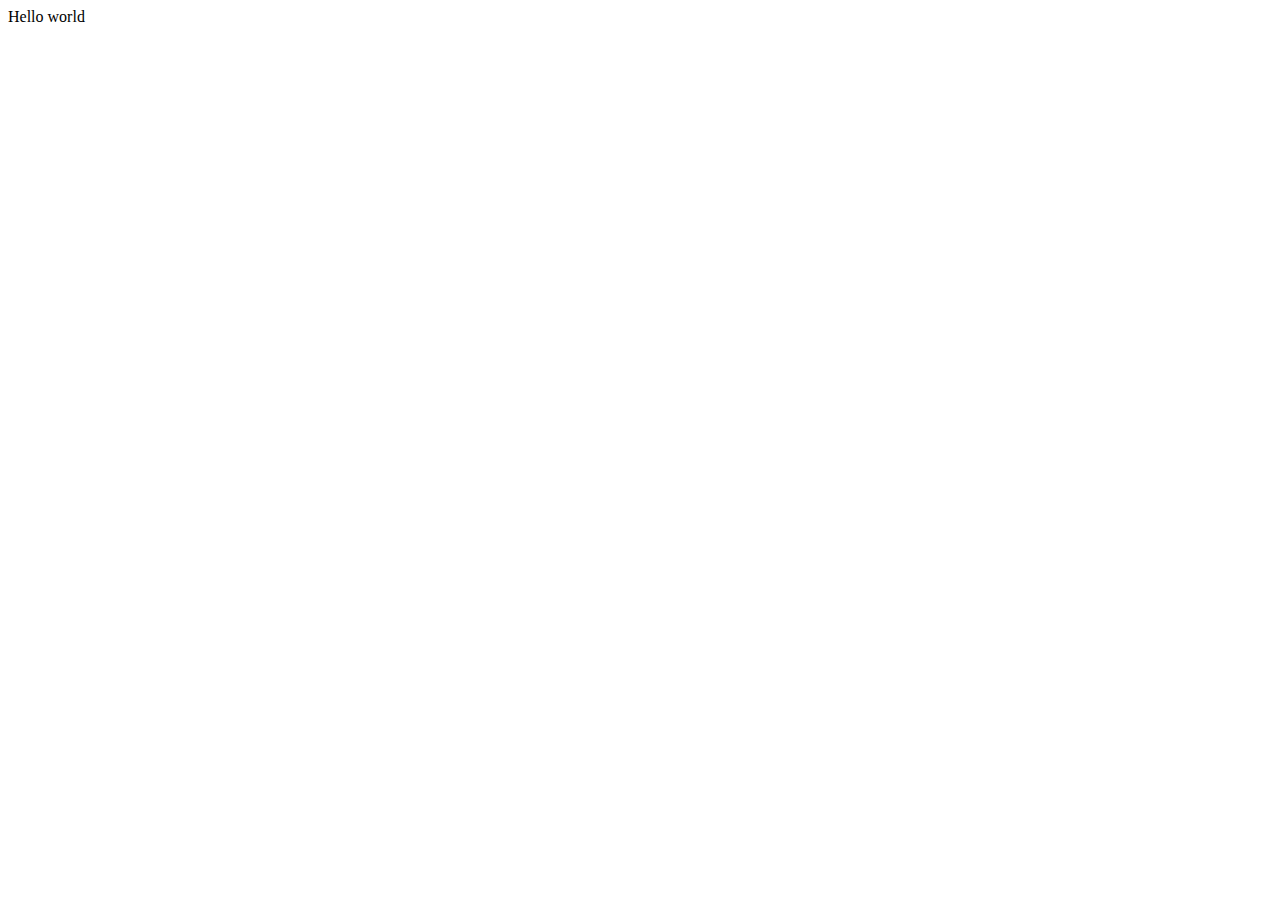
==== index.html @ dff2d5fd "Initial commit" ====
<!DOCTYPE html>
<html>
  <head>
    <meta charset="utf-8">
    <meta name="viewport" content="width=device-width">
    <title>repl.it</title>
    <link href="style.css" rel="stylesheet" type="text/css" />
  </head>
  <body>
    Hello world
    <script src="script.js"></script>
  </body>
</html>
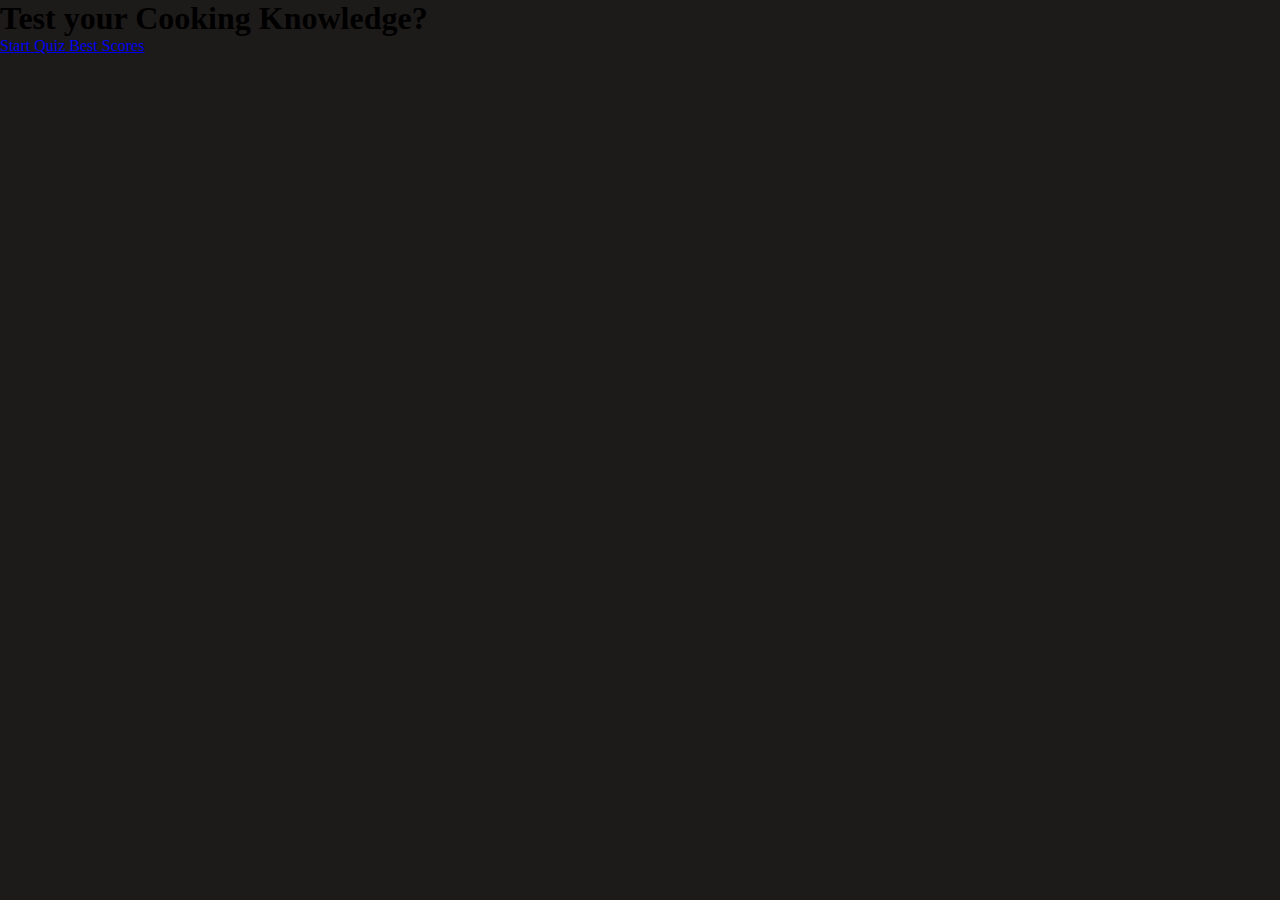
==== commit e35e764e: "changed fonts and imported font from http://fonts.googleapis.com/css2?family=Nova+Square&display=swa" ====
--- a/index.html
+++ b/index.html
@@ -3,11 +3,23 @@
   <head>
     <meta charset="utf-8">
     <meta name="viewport" content="width=device-width">
-    <title>repl.it</title>
+    <title>Harry's Cool Quiz</title>
     <link href="style.css" rel="stylesheet" type="text/css" />
   </head>
   <body>
-    Hello world
+    <div class="container">
+      <div id="home" class="callCard">
+        <h1>
+          Test your Cooking Knowledge?
+        </h1>
+        <a href="/game.html" class="UI">
+        Start Quiz
+        </a>
+        <a href="/BestScores.html" id="BestScores-UI" class="UI">
+        Best Scores
+        </a>
+        </div> 
+    </div>
     <script src="script.js"></script>
   </body>
 </html>--- a/style.css
+++ b/style.css
@@ -0,0 +1,12 @@
+:root {
+  background-color: rgb(29, 26, 26)
+}
+@import url('http://fonts.googleapis.com/css2?family=Nova+Square&display=swap');
+
+* {
+  box-sizing: border-area;
+  margin: 0;
+  padding: 0;
+  font-size: 62.5%
+  font-family: 'Nova Square', cursive;
+}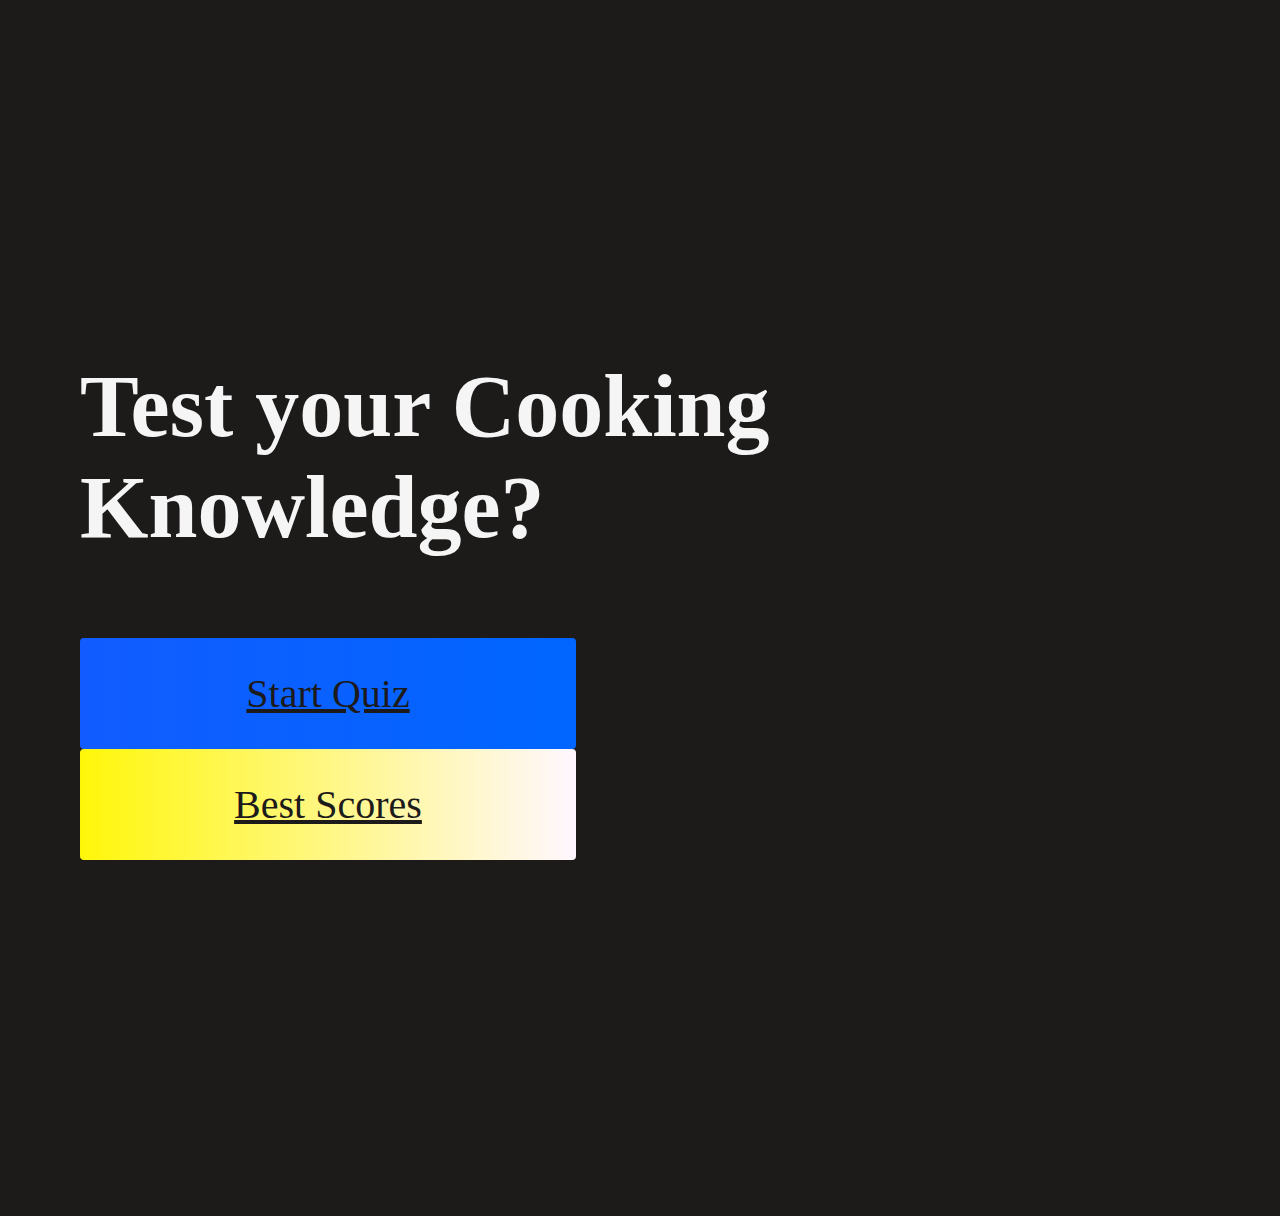
==== commit f7b9bd87: "added some more style to the buttons and other things (cool emoji with sunglasses)." ====
--- a/index.html
+++ b/index.html
@@ -8,7 +8,7 @@
   </head>
   <body>
     <div class="container">
-      <div id="home" class="callCard">
+      <div id="home" class="callCard cardCall">
         <h1>
           Test your Cooking Knowledge?
         </h1>
--- a/style.css
+++ b/style.css
@@ -2,11 +2,81 @@
   background-color: rgb(29, 26, 26)
 }
 @import url('http://fonts.googleapis.com/css2?family=Nova+Square&display=swap');
+
+.justify-center {
+  text-align: center;
+}
+
+.text-center {
+  text-align: center;
+}
+
+.hidden {
+  display: none;
+}
 
 * {
   box-sizing: border-area;
   margin: 0;
   padding: 0;
   font-size: 62.5%
-  font-family: 'Nova Square', cursive;
+  font-family 'Nova Square', cursive;
+}
+
+h1 {
+  font-size: 5.5rem;
+  color: whitesmoke;
+  margin-bottom: 5rem;
+}
+
+h2 {
+  font-size: 4.2rem;
+  margin-bottom: 4rem;
+}
+
+.container {
+  width: 90vw;
+  height: 90vw;
+  display: flex;
+  justify-content: center;
+  align-items: center;
+  max-width: 70rem;
+  margin: 0 auto;
+  padding: 2rem;
+}
+
+.callCard {
+display: flex;
+flex-direction: column;
+}
+
+.cardCall {
+display: flex;
+flex-direction: column;
+}
+
+.UI {
+  font-size: 2.5rem;
+  padding: 2rem 0;
+  width: 31rem;
+  text-align: center;
+  margin-bottom: Irem;
+  color: rgb(28, 26, 26);
+  background: linear-gradient(90deg, rgb(18, 92, 255), rgb(0, 102, 255) 100%);
+  border-radius: 4px
+}
+
+.UI:hover {
+  cursor: pointer;
+  box-shadow: 0 0.4rem 1.4rem 0 rgba(8,114,244,0.6);
+  transition: transform 150ms;
+transform: scale(1.03);
+}
+
+#BestScores-UI {
+  background: linear-gradient(90deg, rgb(255, 247, 9), rgb(255, 247, 256) 100%);
+}
+
+#BestScores-UI:hover {
+box-shadow: 0 0.4rem 1.4rem 0 rgba(255, 255, 0, 0.5)
 }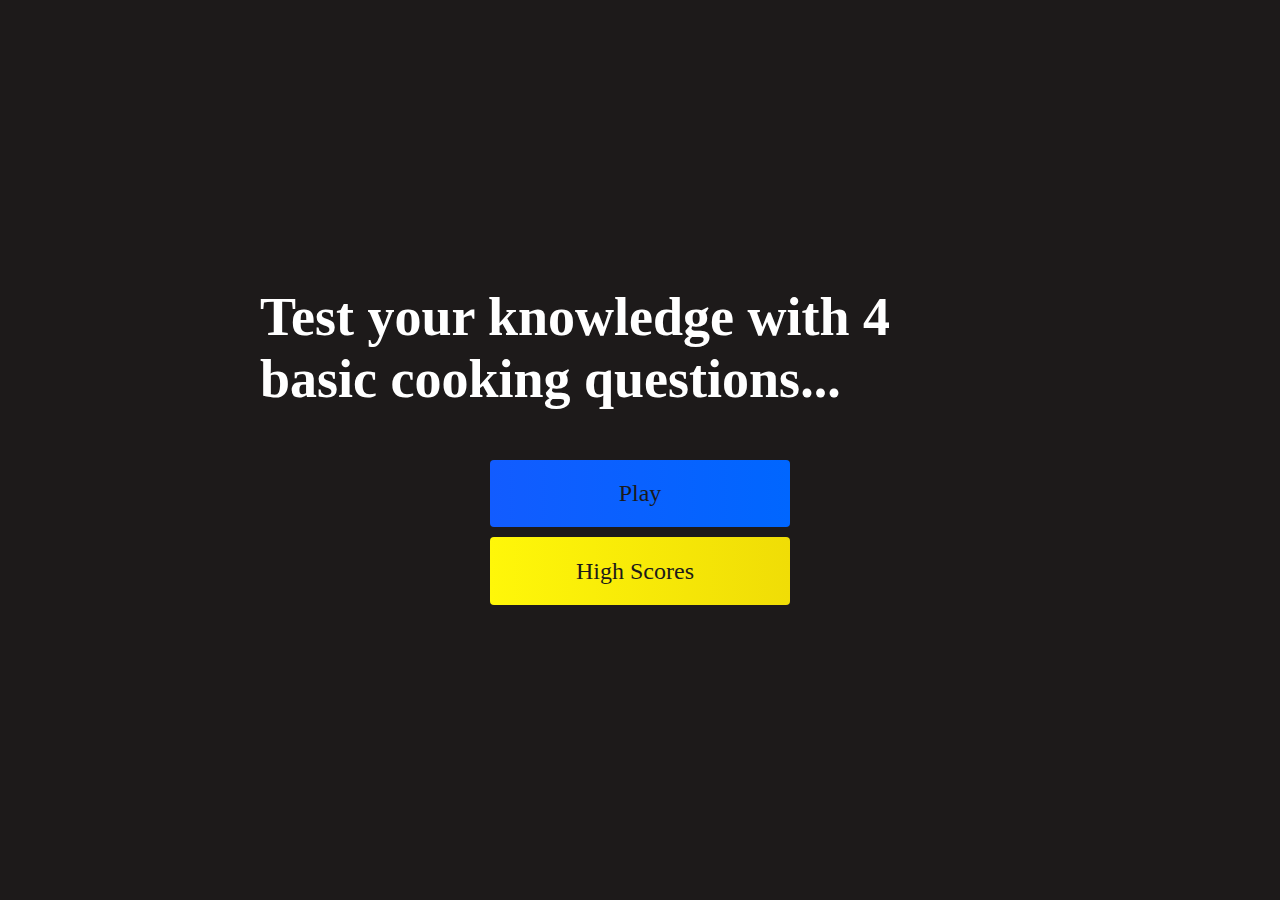
==== commit a7059060: "got rid of imported fonts as they removed the casual like look of the game changed questions back to" ====
--- a/index.html
+++ b/index.html
@@ -1,25 +1,18 @@
 <!DOCTYPE html>
-<html>
-  <head>
-    <meta charset="utf-8">
-    <meta name="viewport" content="width=device-width">
+<html lang="en">
+<head>
+    <meta charset="UTF-8">
+    <meta name="viewport" content="width=device-width, initial-scale=1.0">
     <title>Harry's Cool Quiz</title>
-    <link href="style.css" rel="stylesheet" type="text/css" />
-  </head>
-  <body>
+    <link rel="stylesheet" href="style.css">
+</head>
+<body>
     <div class="container">
-      <div id="home" class="callCard cardCall">
-        <h1>
-          Test your Cooking Knowledge?
-        </h1>
-        <a href="/game.html" class="UI">
-        Start Quiz
-        </a>
-        <a href="/BestScores.html" id="BestScores-UI" class="UI">
-        Best Scores
-        </a>
-        </div> 
+        <div id="home" class="flex-column flex-center">
+            <h1>Test your knowledge with 4 basic cooking questions...</h1>
+            <a href="/game.html" class="btn">Play</a>
+            <a href="/highscores.html" id="highscore-btn" class="btn">High Scores<i class="fas fa-crown"></i></a>
+        </div>
     </div>
-    <script src="script.js"></script>
-  </body>
+</body>
 </html>--- a/style.css
+++ b/style.css
@@ -1,82 +1,140 @@
 :root {
-  background-color: rgb(29, 26, 26)
+    background-color: rgb(29, 26, 26)
 }
-@import url('http://fonts.googleapis.com/css2?family=Nova+Square&display=swap');
+
+* {
+    box-sizing: border-box;
+    margin: 0;
+    padding: 0;
+    font-size: 62.5%;
+    font-family: 'Nova Square', cursive;
+}
+
+h1 {
+    font-size: 5.4rem;
+    color: #fff;
+    margin-bottom: 5rem;
+}
+
+
+
+h2 {
+    font-size: 4.2rem;
+    margin-bottom: 4rem;
+
+}
+
+.container {
+    width: 100vw;
+    height: 100vh;
+    display: flex;
+    justify-content: center;
+    align-items: center;
+    max-width: 80rem;
+    margin: 0 auto;
+    padding: 2rem;
+}
+
+.flex-column {
+    display: flex;
+    flex-direction: column;
+}
+
+.flex-center {
+    justify-content: center;
+    align-items: center;
+}
 
 .justify-center {
-  text-align: center;
+    justify-content: center;
 }
 
 .text-center {
-  text-align: center;
+    text-align: center;
 }
 
 .hidden {
-  display: none;
+    display: none;
 }
 
-* {
-  box-sizing: border-area;
-  margin: 0;
-  padding: 0;
-  font-size: 62.5%
-  font-family 'Nova Square', cursive;
+.btn {
+    font-size: 2.4rem;
+    padding: 2rem 0;
+    width: 30rem;
+    text-align: center;
+    margin-bottom: 1rem;
+    text-decoration: none;
+    color: rgb(28, 26, 26);
+    background: linear-gradient(90deg, rgb(18, 92, 255) 0%, rgb(0, 102, 255) 100%);
+    border-radius: 4px;
 }
 
-h1 {
-  font-size: 5.5rem;
-  color: whitesmoke;
-  margin-bottom: 5rem;
+.btn:hover {
+    cursor: pointer;
+    box-shadow: 0 0.4rem 1.4rem 0 rgba(8, 114, 244, 0.6);
+    transition: transform 150ms;
+    transform: scale(1.03);
 }
 
-h2 {
-  font-size: 4.2rem;
-  margin-bottom: 4rem;
+.btn[disabled]:hover {
+    cursor: not-allowed;
+    box-shadow: none;
+    transform: none;
 }
 
-.container {
-  width: 90vw;
-  height: 90vw;
-  display: flex;
-  justify-content: center;
-  align-items: center;
-  max-width: 70rem;
-  margin: 0 auto;
-  padding: 2rem;
+#highscore-btn {
+    background: linear-gradient(90deg, rgb(255, 247, 9) 0%, rgb(240, 221, 6) 100%);
 }
 
-.callCard {
-display: flex;
-flex-direction: column;
+#highscore-btn:hover {
+    box-shadow: 0 0.4rem 1.4rem 0 rgba(255,255,0,0.5)
 }
 
-.cardCall {
-display: flex;
-flex-direction: column;
+.fa-crown {
+    font-size: 2.5rem;
+    margin-left: 1rem;
 }
 
-.UI {
-  font-size: 2.5rem;
-  padding: 2rem 0;
-  width: 31rem;
-  text-align: center;
-  margin-bottom: Irem;
-  color: rgb(28, 26, 26);
-  background: linear-gradient(90deg, rgb(18, 92, 255), rgb(0, 102, 255) 100%);
-  border-radius: 4px
+/* End Page CSS */
+.end-form-container {
+    width: 100%;
+    display: flex;
+    flex-direction: column;
+    align-items: center;
+    max-width: 30rem;
 }
 
-.UI:hover {
-  cursor: pointer;
-  box-shadow: 0 0.4rem 1.4rem 0 rgba(8,114,244,0.6);
-  transition: transform 150ms;
-transform: scale(1.03);
+input {
+    margin-bottom: 1rem;
+    width: 20rem;
+    padding: 1.5rem;
+    font-size: 1.8rem;
+    border: none;
+    box-shadow: 0 0.1rem 1.4rem 0 rgba(86, 185, 235, 0.5);
 }
 
-#BestScores-UI {
-  background: linear-gradient(90deg, rgb(255, 247, 9), rgb(255, 247, 256) 100%);
+input::placeholder {
+    color: #aaa;
 }
 
-#BestScores-UI:hover {
-box-shadow: 0 0.4rem 1.4rem 0 rgba(255, 255, 0, 0.5)
+#username {
+    margin-bottom: 3rem;
+    width: 100%;
+    outline: none;
+}
+
+#end-text {
+    font-size: 2.4rem;
+    color: #fff;
+    text-align: center;
+}
+
+#saveScoreBtn {
+    border: none;
+}
+
+.fa-home {
+    margin-left: 1rem;
+    font-size: 2rem;
+    color: rgb(28, 26, 26)
 }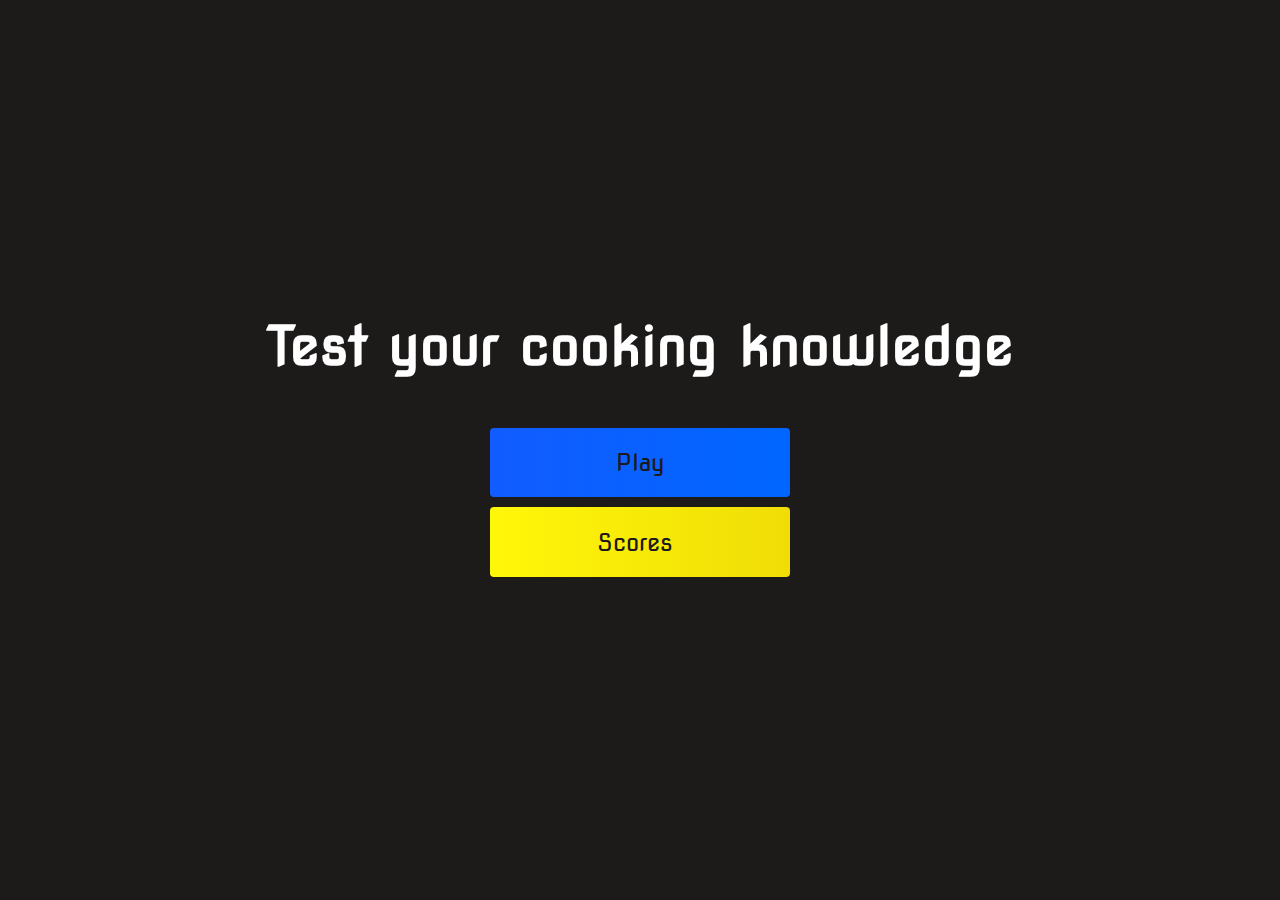
==== commit cd0a953b: "git breaking bug encountered moving finished product over to new git rpository" ====
--- a/index.html
+++ b/index.html
@@ -5,13 +5,14 @@
     <meta name="viewport" content="width=device-width, initial-scale=1.0">
     <title>Harry's Cool Quiz</title>
     <link rel="stylesheet" href="style.css">
+    <link rel="stylesheet" 
 </head>
 <body>
     <div class="container">
         <div id="home" class="flex-column flex-center">
-            <h1>Test your knowledge with 4 basic cooking questions...</h1>
+            <h1>Test your cooking knowledge</h1>
             <a href="/game.html" class="btn">Play</a>
-            <a href="/highscores.html" id="highscore-btn" class="btn">High Scores<i class="fas fa-crown"></i></a>
+            <a href="/highscores.html" id="highscore-btn" class="btn"> Scores<i class="fas fa-crown"></i></a>
         </div>
     </div>
 </body>
--- a/style.css
+++ b/style.css
@@ -1,3 +1,5 @@
+@import url('https://fonts.googleapis.com/css2?family=Nova+Square&display=swap');
+
 :root {
     background-color: rgb(29, 26, 26)
 }
